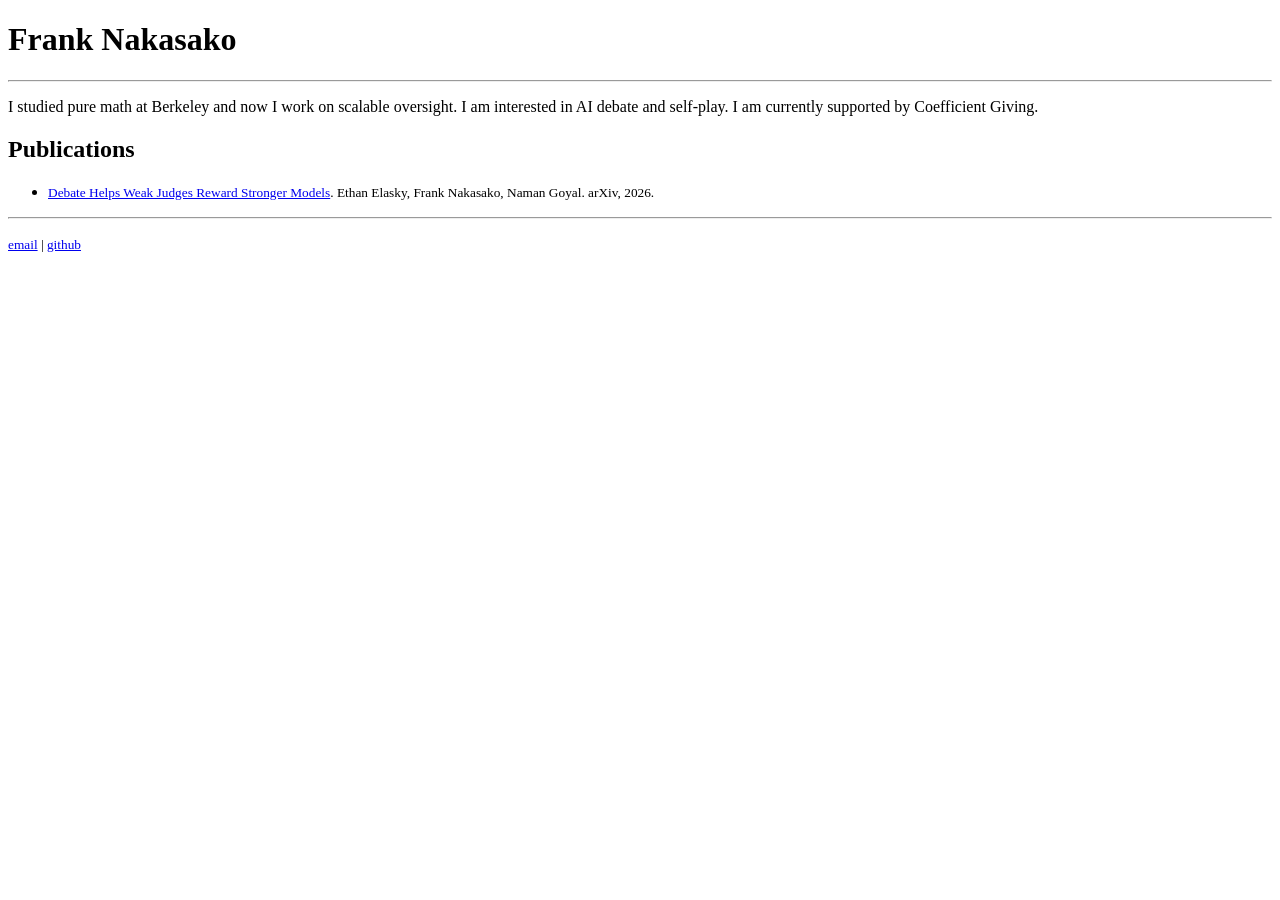
==== index.html @ 44466b56 "2000s default-HTML look: drop stylesheet, smaller publication line Co-Authored-By: Claude Fable 5 <n" ====
<!DOCTYPE html>
<html lang="en">
<head>
  <meta charset="utf-8">
  <title>Frank Nakasako</title>
  <meta name="description" content="Frank Nakasako — scalable oversight research.">
</head>
<body>
  <h1>Frank Nakasako</h1>
  <hr>

  <p>
    I studied pure math at Berkeley and now I work on scalable oversight.
    I am interested in AI debate and self-play. I am currently supported by
    Coefficient Giving.
  </p>

  <h2>Publications</h2>
  <ul>
    <li>
      <small>
        <a href="https://arxiv.org/abs/2605.27483">Debate&nbsp;Helps&nbsp;Weak&nbsp;Judges&nbsp;Reward&nbsp;Stronger&nbsp;Models</a>.
        Ethan Elasky, Frank Nakasako, Naman Goyal. arXiv, 2026.
      </small>
    </li>
  </ul>

  <hr>
  <p>
    <small>
      <a href="mailto:frankbnakasako@gmail.com">email</a> |
      <a href="https://github.com/fnakasako">github</a>
    </small>
  </p>
</body>
</html>
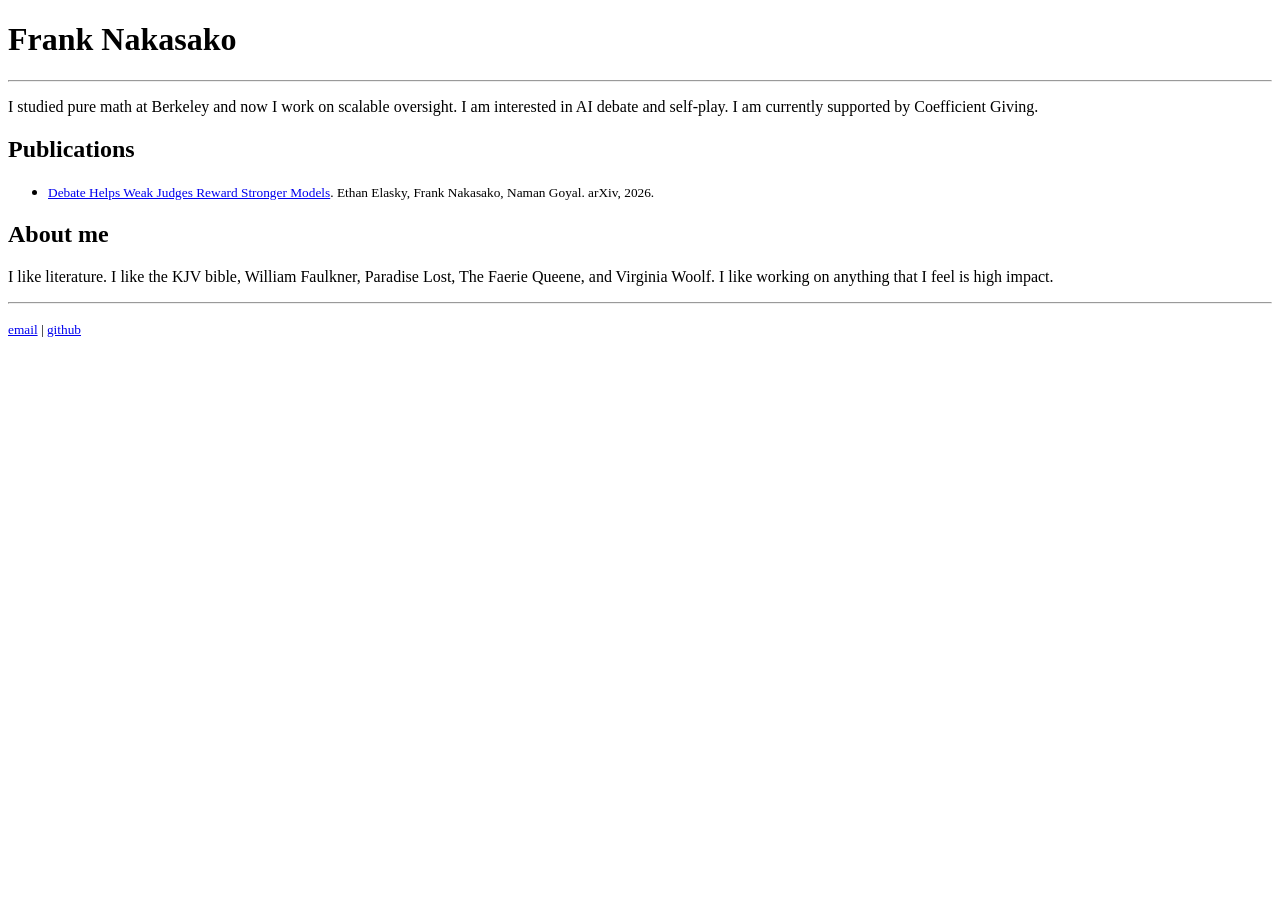
==== commit 1a96cd5a: "Add about me section Co-Authored-By: Claude Fable 5 <noreply@anthropic.com>" ====
--- a/index.html
+++ b/index.html
@@ -25,6 +25,13 @@
     </li>
   </ul>
 
+  <h2>About me</h2>
+  <p>
+    I like literature. I like the KJV bible, William Faulkner, Paradise Lost,
+    The Faerie Queene, and Virginia Woolf. I like working on anything that I
+    feel is high impact.
+  </p>
+
   <hr>
   <p>
     <small>
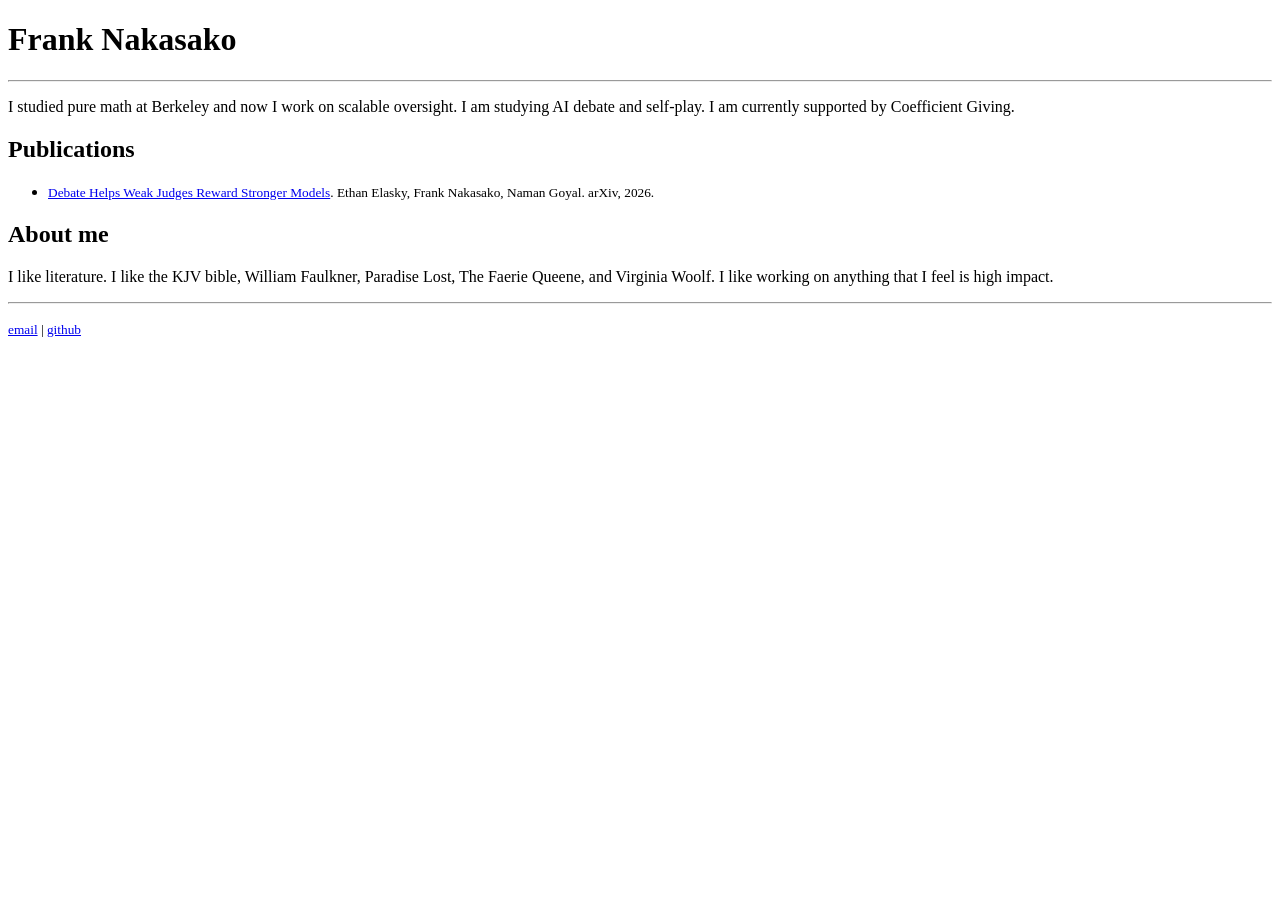
==== commit 121561da: "Reword bio: studying AI debate and self-play Co-Authored-By: Claude Fable 5 <noreply@anthropic.com>" ====
--- a/index.html
+++ b/index.html
@@ -11,7 +11,7 @@
 
   <p>
     I studied pure math at Berkeley and now I work on scalable oversight.
-    I am interested in AI debate and self-play. I am currently supported by
+    I am studying AI debate and self-play. I am currently supported by
     Coefficient Giving.
   </p>
 
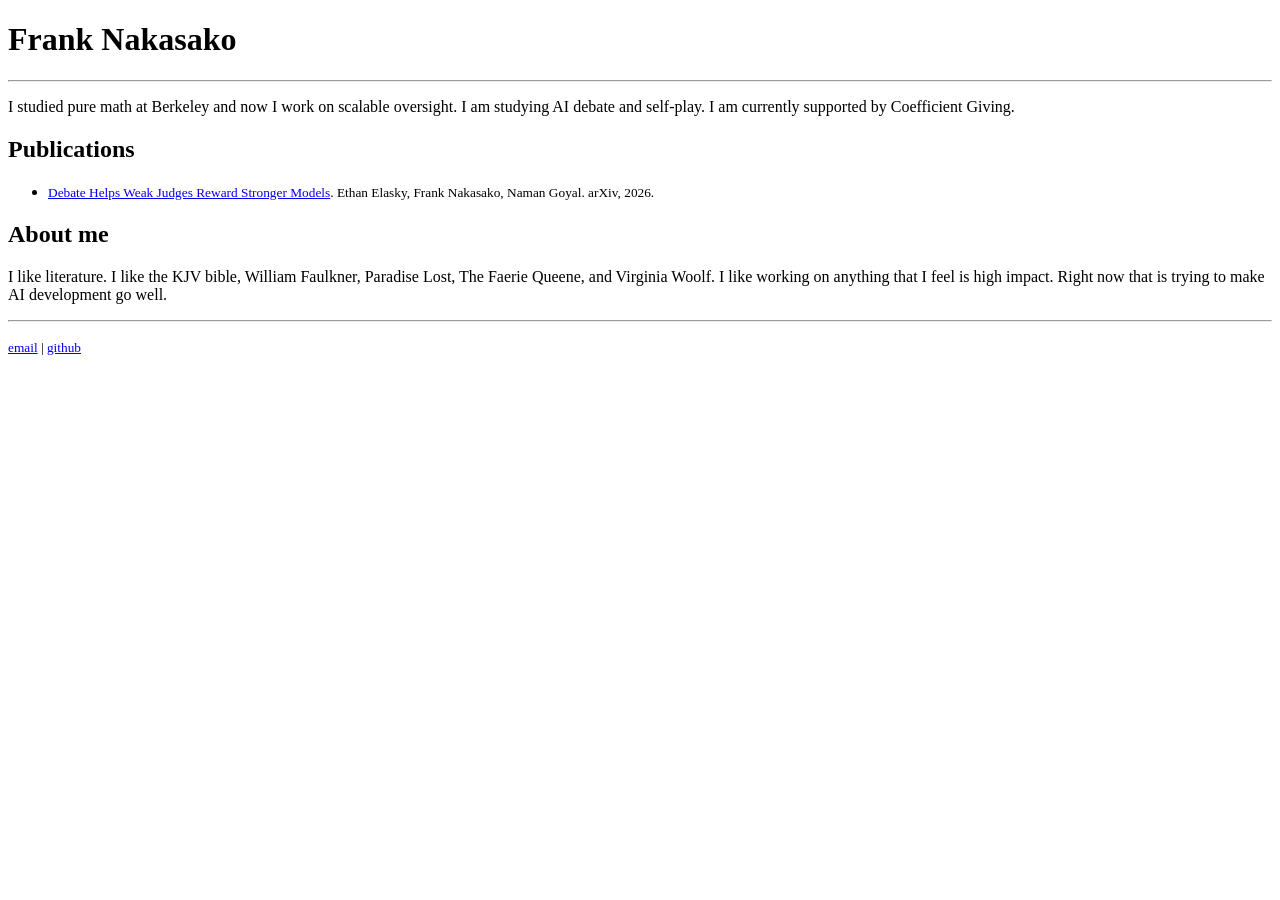
==== commit 83afb3b4: "Add closing sentence to about me Co-Authored-By: Claude Fable 5 <noreply@anthropic.com>" ====
--- a/index.html
+++ b/index.html
@@ -29,7 +29,8 @@
   <p>
     I like literature. I like the KJV bible, William Faulkner, Paradise Lost,
     The Faerie Queene, and Virginia Woolf. I like working on anything that I
-    feel is high impact.
+    feel is high impact. Right now that is trying to make AI development go
+    well.
   </p>
 
   <hr>
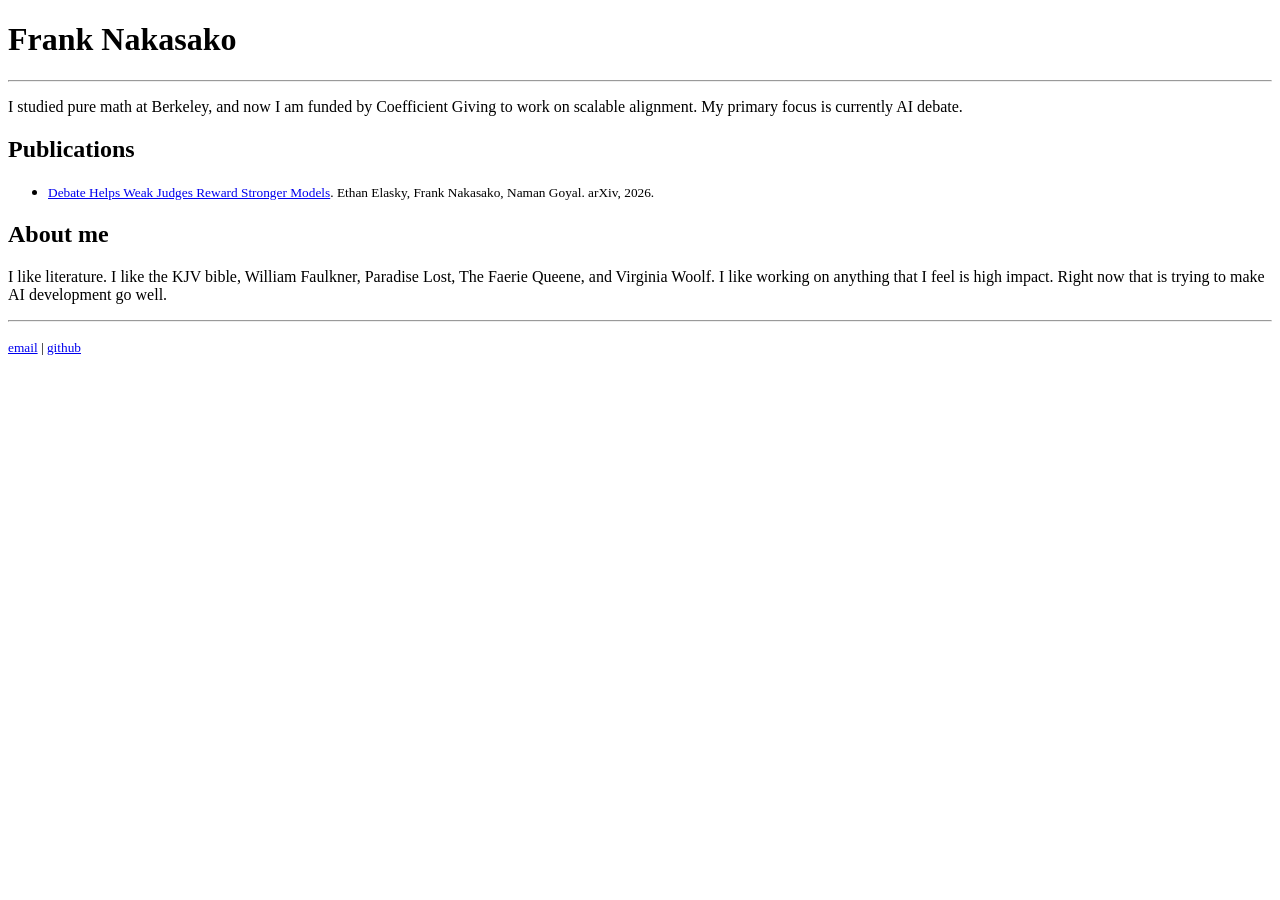
==== commit fdc27e69: "Update bio: funded by Coefficient Giving, focus on AI debate Co-Authored-By: Claude Fable 5 <noreply" ====
--- a/index.html
+++ b/index.html
@@ -10,9 +10,9 @@
   <hr>
 
   <p>
-    I studied pure math at Berkeley and now I work on scalable oversight.
-    I am studying AI debate and self-play. I am currently supported by
-    Coefficient Giving.
+    I studied pure math at Berkeley, and now I am funded by Coefficient
+    Giving to work on scalable alignment. My primary focus is currently
+    AI debate.
   </p>
 
   <h2>Publications</h2>
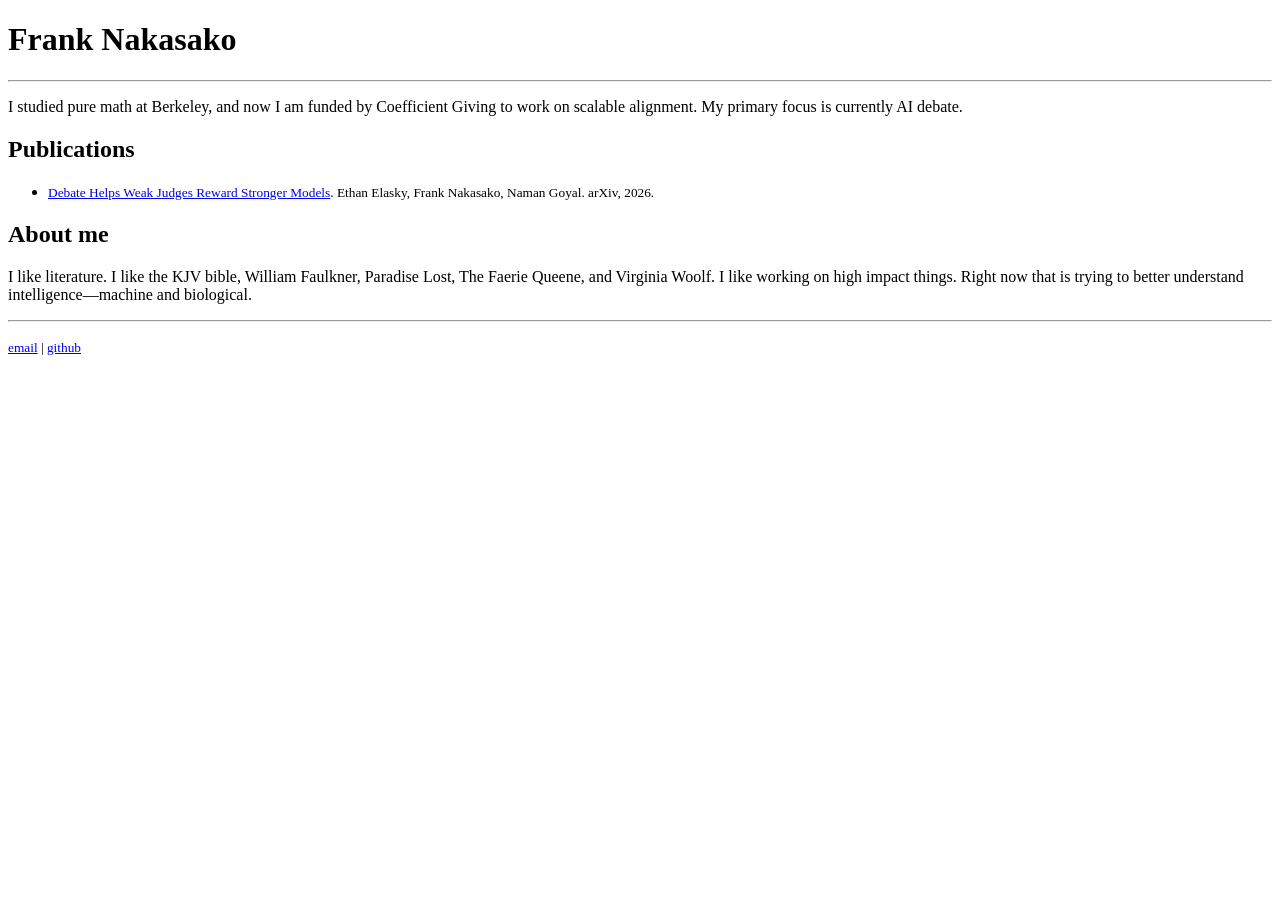
==== commit 3b37b88c: "Update about me: understanding intelligence, machine and biological Co-Authored-By: Claude Fable 5 <" ====
--- a/index.html
+++ b/index.html
@@ -28,9 +28,9 @@
   <h2>About me</h2>
   <p>
     I like literature. I like the KJV bible, William Faulkner, Paradise Lost,
-    The Faerie Queene, and Virginia Woolf. I like working on anything that I
-    feel is high impact. Right now that is trying to make AI development go
-    well.
+    The Faerie Queene, and Virginia Woolf. I like working on high impact
+    things. Right now that is trying to better understand
+    intelligence&mdash;machine and biological.
   </p>
 
   <hr>
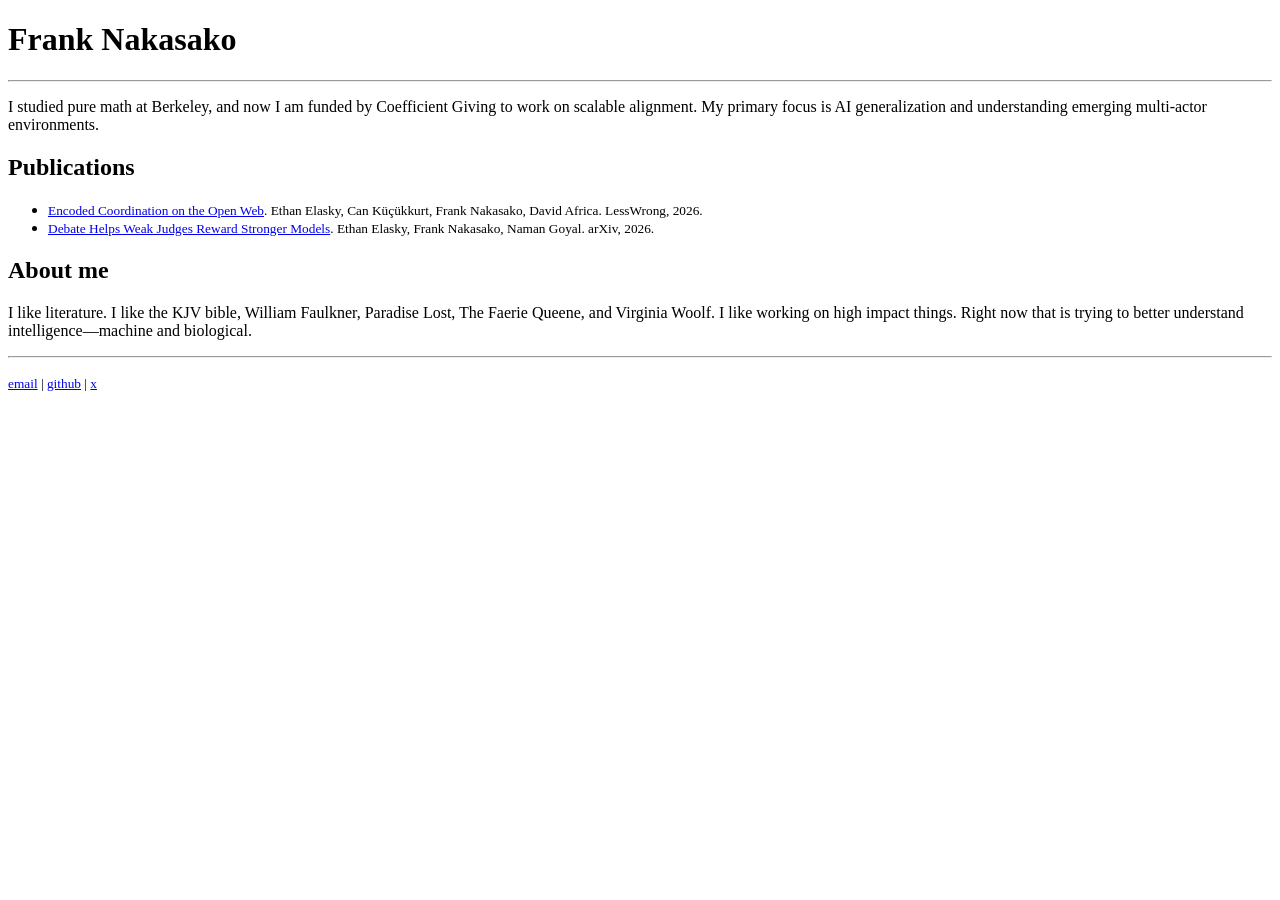
==== commit e61dd390: "Update focus, add Encoded Coordination post, add X link Co-Authored-By: Claude Opus 5.5 (1M context)" ====
--- a/index.html
+++ b/index.html
@@ -11,12 +11,18 @@
 
   <p>
     I studied pure math at Berkeley, and now I am funded by Coefficient
-    Giving to work on scalable alignment. My primary focus is currently
-    AI debate.
+    Giving to work on scalable alignment. My primary focus is AI generalization
+    and understanding emerging multi-actor environments.
   </p>
 
   <h2>Publications</h2>
   <ul>
+    <li>
+      <small>
+        <a href="https://www.lesswrong.com/posts/SCdR7W6L5GvKaEzaZ/encoded-coordination-on-the-open-web">Encoded&nbsp;Coordination&nbsp;on&nbsp;the&nbsp;Open&nbsp;Web</a>.
+        Ethan Elasky, Can Küçükkurt, Frank Nakasako, David Africa. LessWrong, 2026.
+      </small>
+    </li>
     <li>
       <small>
         <a href="https://arxiv.org/abs/2605.27483">Debate&nbsp;Helps&nbsp;Weak&nbsp;Judges&nbsp;Reward&nbsp;Stronger&nbsp;Models</a>.
@@ -37,7 +43,8 @@
   <p>
     <small>
       <a href="mailto:frankbnakasako@gmail.com">email</a> |
-      <a href="https://github.com/fnakasako">github</a>
+      <a href="https://github.com/fnakasako">github</a> |
+      <a href="https://x.com/nullverbum">x</a>
     </small>
   </p>
 </body>
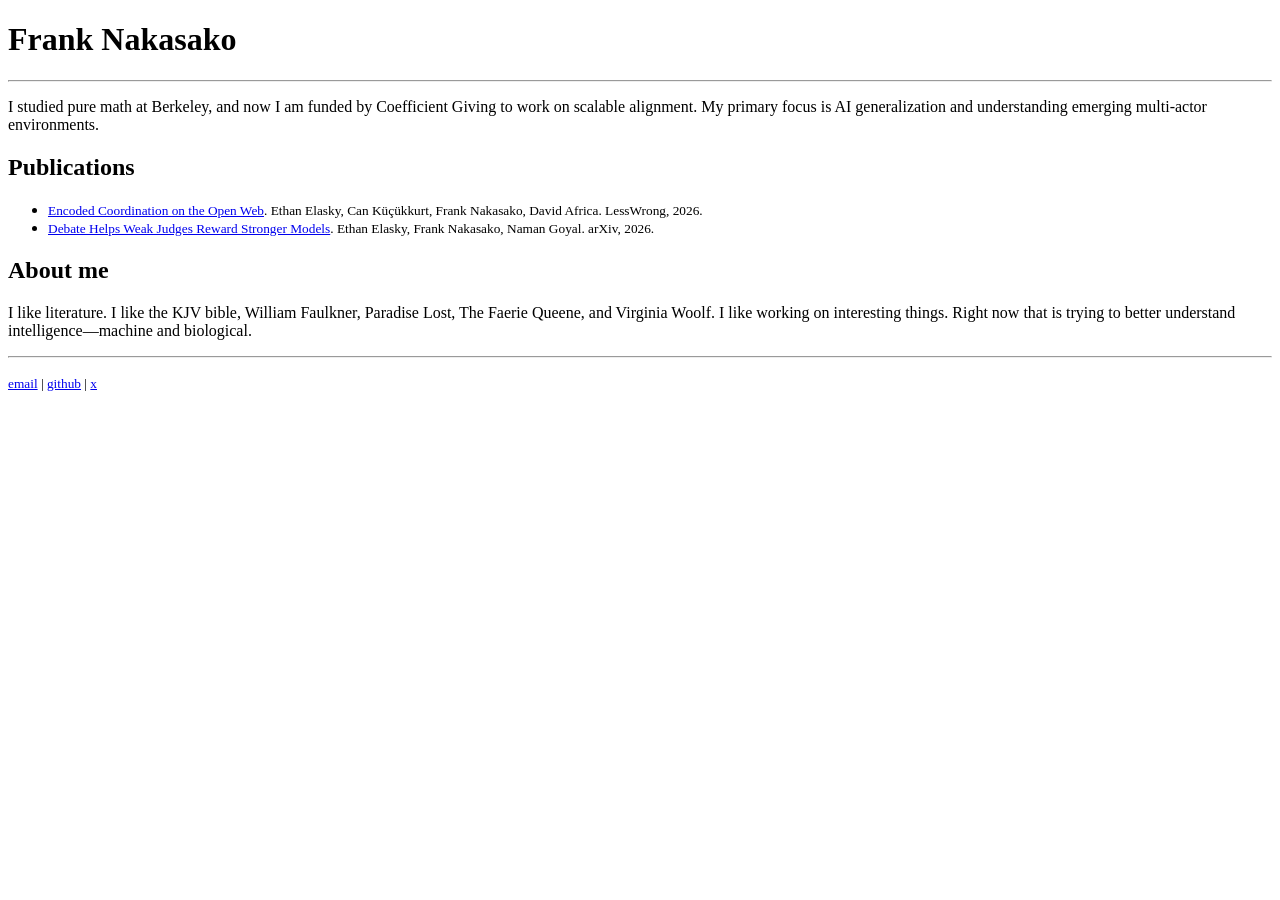
==== commit b30afcd1: "About me: high impact -> interesting things Co-Authored-By: Claude Opus 5.5 (1M context) <noreply@an" ====
--- a/index.html
+++ b/index.html
@@ -34,7 +34,7 @@
   <h2>About me</h2>
   <p>
     I like literature. I like the KJV bible, William Faulkner, Paradise Lost,
-    The Faerie Queene, and Virginia Woolf. I like working on high impact
+    The Faerie Queene, and Virginia Woolf. I like working on interesting
     things. Right now that is trying to better understand
     intelligence&mdash;machine and biological.
   </p>
